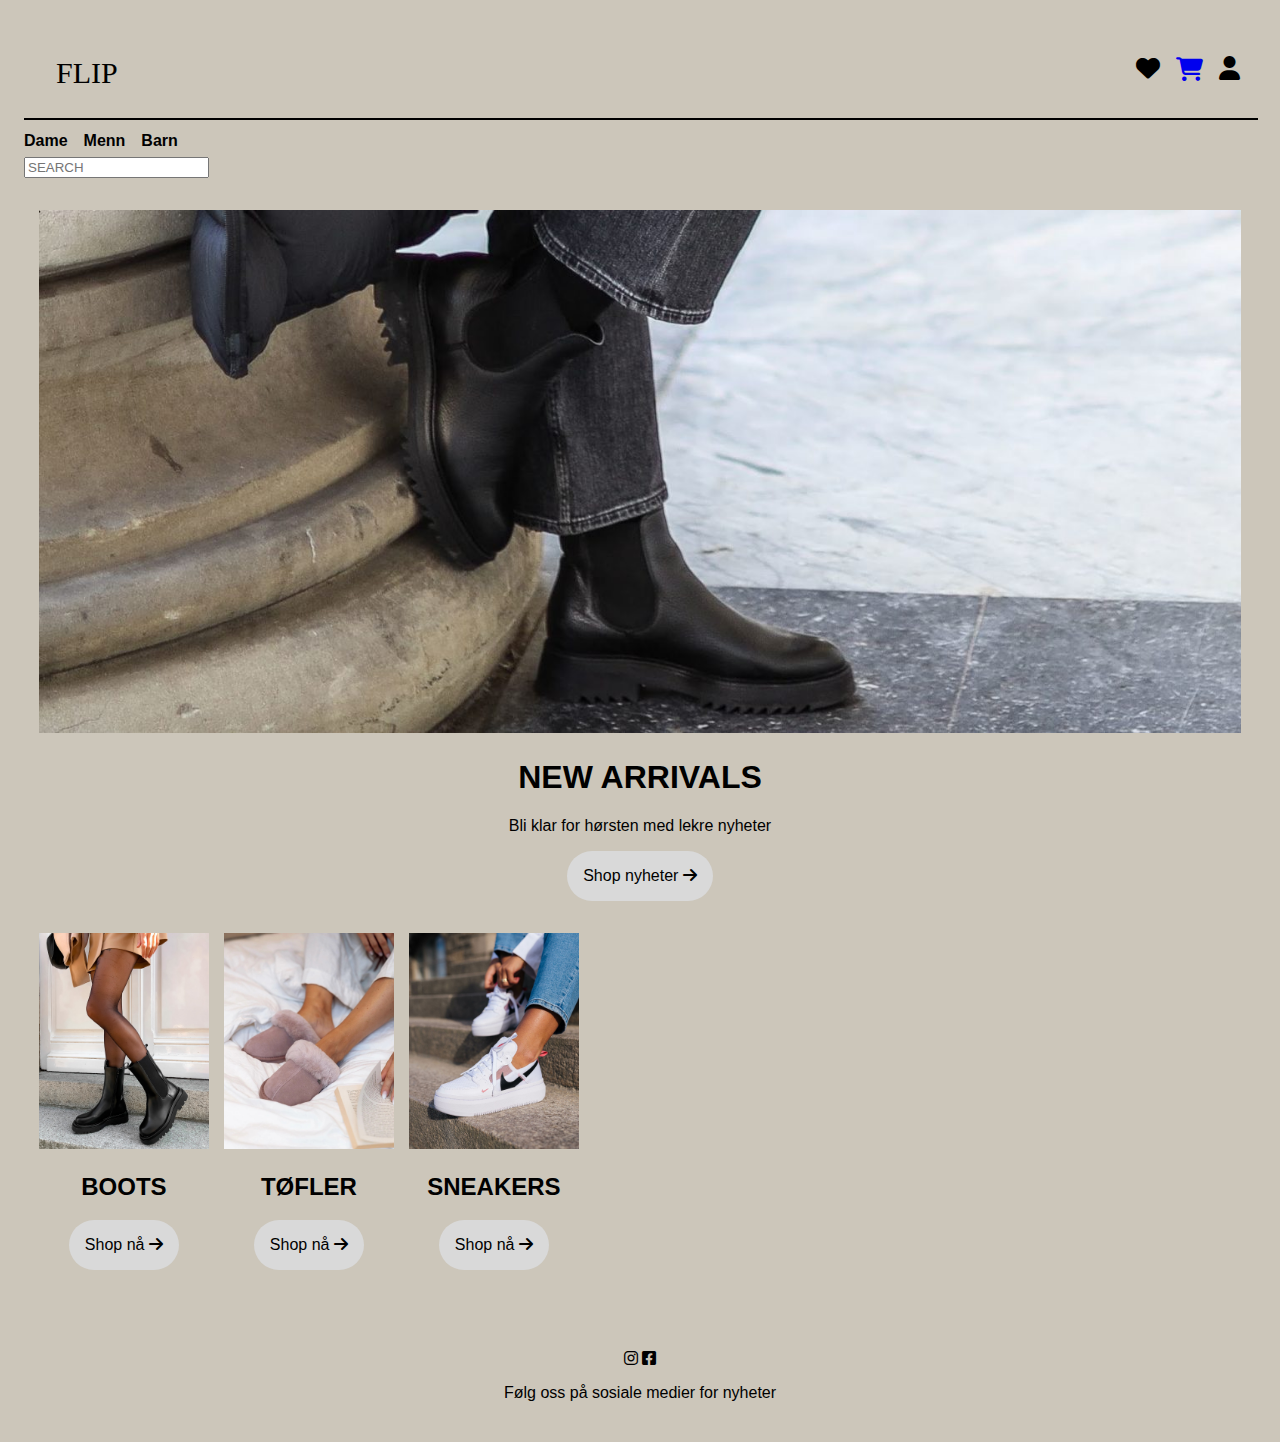
==== index.html @ 97cac774 "skrevet mer css" ====
<!DOCTYPE html>
<html lang="en">
    <head>
        <meta name="viewport" content="width=device-width, initial-scale=1.0">
        <meta charset="UTF-8">
        <link rel="stylesheet" href="https://necolas.github.io/normalize.css/8.0.1/normalize.css" type="text/css">
        <link href="css/font/css/fontawesome.css" rel="stylesheet">
        <link href="css/font/css/brands.css" rel="stylesheet">
        <link href="css/font/css/solid.css" rel="stylesheet">
        <link rel="stylesheet" href="css/style.css" type="text/css">
        <title>Forside FLIP</title>
    </head>
    <body>
        <div id="grid-container">
        <header>
            <nav>
                <i id="ham" class="fa-solid fa-bars"></i>
                <a href="index.html" id="logo">FLIP</a>
                 <div>
                    <i id="heart" class="fa-regular fa-heart"></i>
                    <a href="handlekurv.html"><i  id="shopping-cart" class="fa-solid fa-cart-shopping"></i></a>
                    <i id="user" class="fa-regular fa-user"></i>
                 </div>
            </nav>
                 <hr class="strek">
                 <ul class="navbar">
                    <li><a href="produkt.html">Dame</a></li>
                    <li><a href="#">Menn</a></li>
                    <li><a href="#">Barn</a></li>
                 </ul>
            
            <!--Seksjon 1 for søkefelt-->
            <section class="search">
                <form method="post" action="#">
                    <input type="text" name="search" placeholder="SEARCH" id="search">
                    <i id="magnifying-glass" class="fa-solid fa-magnifying-glass"></i>
                </form>
            </section>
        </header>
        <main>
            <!--Seksjon 2 new arrivals-->
            <section class="main-campaign">
                <img src="img/forside-stort.jpg" alt="bilde av dame med svarte boots">
                <section class="text-main-campaign">
                    <h1>NEW ARRIVALS</h1>
                    <p>Bli klar for hørsten med lekre nyheter</p>
                    <a href="#" class="beige-btn">Shop nyheter <i class="fa-solid fa-arrow-right"></i></a>
                </section>
            </section>
            <!--Seksjon 3 for boots-->
            <section class="left">
                <img src="img/boots.jpg" alt="Image category for boots">
                <section class="text-left">
                    <h2>BOOTS</h2>
                    <a href="#" class="beige-btn">Shop nå <i class="fa-solid fa-arrow-right"></i></a>
                </section>
            </section>
            <!--Seksjon 4 for tøfler-->
            <section class="middle">
                <img src="img/tofler.jpeg" alt="Image category for tofler">
                <section class="text-middle">
                    <h2>TØFLER</h2>
                    <a href="#" class="beige-btn">Shop nå <i class="fa-solid fa-arrow-right"></i></a>
                </section>
            </section>
            <!--Seksjon 5 for sneakers-->
            <section class="right">
                <img src="img/sneakers.jpg" alt="Image category for sneakers">
                <section class="text-right">
                    <h2>SNEAKERS</h2>
                    <a href="produkt.html" class="beige-btn">Shop nå <i class="fa-solid fa-arrow-right"></i></a>
                </section>
            </section>
        </main>
        <footer>
            <ul id="social-icons">
                <li id="instagram" class="fa-brands fa-instagram"></li>
                <li id="facebook" class="fa-brands fa-square-facebook"></li>
            </ul>
            <p>Følg oss på sosiale medier for nyheter</p>
        </footer>
        </div>
    </body>
</html>
---- css/font/css/brands.css ----
/*!
 * Font Awesome Free 6.4.2 by @fontawesome - https://fontawesome.com
 * License - https://fontawesome.com/license/free (Icons: CC BY 4.0, Fonts: SIL OFL 1.1, Code: MIT License)
 * Copyright 2023 Fonticons, Inc.
 */
:root, :host {
  --fa-style-family-brands: 'Font Awesome 6 Brands';
  --fa-font-brands: normal 400 1em/1 'Font Awesome 6 Brands'; }

@font-face {
  font-family: 'Font Awesome 6 Brands';
  font-style: normal;
  font-weight: 400;
  font-display: block;
  src: url("../webfonts/fa-brands-400.woff2") format("woff2"), url("../webfonts/fa-brands-400.ttf") format("truetype"); }

.fab,
.fa-brands {
  font-weight: 400; }

.fa-monero:before {
  content: "\f3d0"; }

.fa-hooli:before {
  content: "\f427"; }

.fa-yelp:before {
  content: "\f1e9"; }

.fa-cc-visa:before {
  content: "\f1f0"; }

.fa-lastfm:before {
  content: "\f202"; }

.fa-shopware:before {
  content: "\f5b5"; }

.fa-creative-commons-nc:before {
  content: "\f4e8"; }

.fa-aws:before {
  content: "\f375"; }

.fa-redhat:before {
  content: "\f7bc"; }

.fa-yoast:before {
  content: "\f2b1"; }

.fa-cloudflare:before {
  content: "\e07d"; }

.fa-ups:before {
  content: "\f7e0"; }

.fa-wpexplorer:before {
  content: "\f2de"; }

.fa-dyalog:before {
  content: "\f399"; }

.fa-bity:before {
  content: "\f37a"; }

.fa-stackpath:before {
  content: "\f842"; }

.fa-buysellads:before {
  content: "\f20d"; }

.fa-first-order:before {
  content: "\f2b0"; }

.fa-modx:before {
  content: "\f285"; }

.fa-guilded:before {
  content: "\e07e"; }

.fa-vnv:before {
  content: "\f40b"; }

.fa-square-js:before {
  content: "\f3b9"; }

.fa-js-square:before {
  content: "\f3b9"; }

.fa-microsoft:before {
  content: "\f3ca"; }

.fa-qq:before {
  content: "\f1d6"; }

.fa-orcid:before {
  content: "\f8d2"; }

.fa-java:before {
  content: "\f4e4"; }

.fa-invision:before {
  content: "\f7b0"; }

.fa-creative-commons-pd-alt:before {
  content: "\f4ed"; }

.fa-centercode:before {
  content: "\f380"; }

.fa-glide-g:before {
  content: "\f2a6"; }

.fa-drupal:before {
  content: "\f1a9"; }

.fa-hire-a-helper:before {
  content: "\f3b0"; }

.fa-creative-commons-by:before {
  content: "\f4e7"; }

.fa-unity:before {
  content: "\e049"; }

.fa-whmcs:before {
  content: "\f40d"; }

.fa-rocketchat:before {
  content: "\f3e8"; }

.fa-vk:before {
  content: "\f189"; }

.fa-untappd:before {
  content: "\f405"; }

.fa-mailchimp:before {
  content: "\f59e"; }

.fa-css3-alt:before {
  content: "\f38b"; }

.fa-square-reddit:before {
  content: "\f1a2"; }

.fa-reddit-square:before {
  content: "\f1a2"; }

.fa-vimeo-v:before {
  content: "\f27d"; }

.fa-contao:before {
  content: "\f26d"; }

.fa-square-font-awesome:before {
  content: "\e5ad"; }

.fa-deskpro:before {
  content: "\f38f"; }

.fa-sistrix:before {
  content: "\f3ee"; }

.fa-square-instagram:before {
  content: "\e055"; }

.fa-instagram-square:before {
  content: "\e055"; }

.fa-battle-net:before {
  content: "\f835"; }

.fa-the-red-yeti:before {
  content: "\f69d"; }

.fa-square-hacker-news:before {
  content: "\f3af"; }

.fa-hacker-news-square:before {
  content: "\f3af"; }

.fa-edge:before {
  content: "\f282"; }

.fa-threads:before {
  content: "\e618"; }

.fa-napster:before {
  content: "\f3d2"; }

.fa-square-snapchat:before {
  content: "\f2ad"; }

.fa-snapchat-square:before {
  content: "\f2ad"; }

.fa-google-plus-g:before {
  content: "\f0d5"; }

.fa-artstation:before {
  content: "\f77a"; }

.fa-markdown:before {
  content: "\f60f"; }

.fa-sourcetree:before {
  content: "\f7d3"; }

.fa-google-plus:before {
  content: "\f2b3"; }

.fa-diaspora:before {
  content: "\f791"; }

.fa-foursquare:before {
  content: "\f180"; }

.fa-stack-overflow:before {
  content: "\f16c"; }

.fa-github-alt:before {
  content: "\f113"; }

.fa-phoenix-squadron:before {
  content: "\f511"; }

.fa-pagelines:before {
  content: "\f18c"; }

.fa-algolia:before {
  content: "\f36c"; }

.fa-red-river:before {
  content: "\f3e3"; }

.fa-creative-commons-sa:before {
  content: "\f4ef"; }

.fa-safari:before {
  content: "\f267"; }

.fa-google:before {
  content: "\f1a0"; }

.fa-square-font-awesome-stroke:before {
  content: "\f35c"; }

.fa-font-awesome-alt:before {
  content: "\f35c"; }

.fa-atlassian:before {
  content: "\f77b"; }

.fa-linkedin-in:before {
  content: "\f0e1"; }

.fa-digital-ocean:before {
  content: "\f391"; }

.fa-nimblr:before {
  content: "\f5a8"; }

.fa-chromecast:before {
  content: "\f838"; }

.fa-evernote:before {
  content: "\f839"; }

.fa-hacker-news:before {
  content: "\f1d4"; }

.fa-creative-commons-sampling:before {
  content: "\f4f0"; }

.fa-adversal:before {
  content: "\f36a"; }

.fa-creative-commons:before {
  content: "\f25e"; }

.fa-watchman-monitoring:before {
  content: "\e087"; }

.fa-fonticons:before {
  content: "\f280"; }

.fa-weixin:before {
  content: "\f1d7"; }

.fa-shirtsinbulk:before {
  content: "\f214"; }

.fa-codepen:before {
  content: "\f1cb"; }

.fa-git-alt:before {
  content: "\f841"; }

.fa-lyft:before {
  content: "\f3c3"; }

.fa-rev:before {
  content: "\f5b2"; }

.fa-windows:before {
  content: "\f17a"; }

.fa-wizards-of-the-coast:before {
  content: "\f730"; }

.fa-square-viadeo:before {
  content: "\f2aa"; }

.fa-viadeo-square:before {
  content: "\f2aa"; }

.fa-meetup:before {
  content: "\f2e0"; }

.fa-centos:before {
  content: "\f789"; }

.fa-adn:before {
  content: "\f170"; }

.fa-cloudsmith:before {
  content: "\f384"; }

.fa-pied-piper-alt:before {
  content: "\f1a8"; }

.fa-square-dribbble:before {
  content: "\f397"; }

.fa-dribbble-square:before {
  content: "\f397"; }

.fa-codiepie:before {
  content: "\f284"; }

.fa-node:before {
  content: "\f419"; }

.fa-mix:before {
  content: "\f3cb"; }

.fa-steam:before {
  content: "\f1b6"; }

.fa-cc-apple-pay:before {
  content: "\f416"; }

.fa-scribd:before {
  content: "\f28a"; }

.fa-debian:before {
  content: "\e60b"; }

.fa-openid:before {
  content: "\f19b"; }

.fa-instalod:before {
  content: "\e081"; }

.fa-expeditedssl:before {
  content: "\f23e"; }

.fa-sellcast:before {
  content: "\f2da"; }

.fa-square-twitter:before {
  content: "\f081"; }

.fa-twitter-square:before {
  content: "\f081"; }

.fa-r-project:before {
  content: "\f4f7"; }

.fa-delicious:before {
  content: "\f1a5"; }

.fa-freebsd:before {
  content: "\f3a4"; }

.fa-vuejs:before {
  content: "\f41f"; }

.fa-accusoft:before {
  content: "\f369"; }

.fa-ioxhost:before {
  content: "\f208"; }

.fa-fonticons-fi:before {
  content: "\f3a2"; }

.fa-app-store:before {
  content: "\f36f"; }

.fa-cc-mastercard:before {
  content: "\f1f1"; }

.fa-itunes-note:before {
  content: "\f3b5"; }

.fa-golang:before {
  content: "\e40f"; }

.fa-kickstarter:before {
  content: "\f3bb"; }

.fa-grav:before {
  content: "\f2d6"; }

.fa-weibo:before {
  content: "\f18a"; }

.fa-uncharted:before {
  content: "\e084"; }

.fa-firstdraft:before {
  content: "\f3a1"; }

.fa-square-youtube:before {
  content: "\f431"; }

.fa-youtube-square:before {
  content: "\f431"; }

.fa-wikipedia-w:before {
  content: "\f266"; }

.fa-wpressr:before {
  content: "\f3e4"; }

.fa-rendact:before {
  content: "\f3e4"; }

.fa-angellist:before {
  content: "\f209"; }

.fa-galactic-republic:before {
  content: "\f50c"; }

.fa-nfc-directional:before {
  content: "\e530"; }

.fa-skype:before {
  content: "\f17e"; }

.fa-joget:before {
  content: "\f3b7"; }

.fa-fedora:before {
  content: "\f798"; }

.fa-stripe-s:before {
  content: "\f42a"; }

.fa-meta:before {
  content: "\e49b"; }

.fa-laravel:before {
  content: "\f3bd"; }

.fa-hotjar:before {
  content: "\f3b1"; }

.fa-bluetooth-b:before {
  content: "\f294"; }

.fa-sticker-mule:before {
  content: "\f3f7"; }

.fa-creative-commons-zero:before {
  content: "\f4f3"; }

.fa-hips:before {
  content: "\f452"; }

.fa-behance:before {
  content: "\f1b4"; }

.fa-reddit:before {
  content: "\f1a1"; }

.fa-discord:before {
  content: "\f392"; }

.fa-chrome:before {
  content: "\f268"; }

.fa-app-store-ios:before {
  content: "\f370"; }

.fa-cc-discover:before {
  content: "\f1f2"; }

.fa-wpbeginner:before {
  content: "\f297"; }

.fa-confluence:before {
  content: "\f78d"; }

.fa-mdb:before {
  content: "\f8ca"; }

.fa-dochub:before {
  content: "\f394"; }

.fa-accessible-icon:before {
  content: "\f368"; }

.fa-ebay:before {
  content: "\f4f4"; }

.fa-amazon:before {
  content: "\f270"; }

.fa-unsplash:before {
  content: "\e07c"; }

.fa-yarn:before {
  content: "\f7e3"; }

.fa-square-steam:before {
  content: "\f1b7"; }

.fa-steam-square:before {
  content: "\f1b7"; }

.fa-500px:before {
  content: "\f26e"; }

.fa-square-vimeo:before {
  content: "\f194"; }

.fa-vimeo-square:before {
  content: "\f194"; }

.fa-asymmetrik:before {
  content: "\f372"; }

.fa-font-awesome:before {
  content: "\f2b4"; }

.fa-font-awesome-flag:before {
  content: "\f2b4"; }

.fa-font-awesome-logo-full:before {
  content: "\f2b4"; }

.fa-gratipay:before {
  content: "\f184"; }

.fa-apple:before {
  content: "\f179"; }

.fa-hive:before {
  content: "\e07f"; }

.fa-gitkraken:before {
  content: "\f3a6"; }

.fa-keybase:before {
  content: "\f4f5"; }

.fa-apple-pay:before {
  content: "\f415"; }

.fa-padlet:before {
  content: "\e4a0"; }

.fa-amazon-pay:before {
  content: "\f42c"; }

.fa-square-github:before {
  content: "\f092"; }

.fa-github-square:before {
  content: "\f092"; }

.fa-stumbleupon:before {
  content: "\f1a4"; }

.fa-fedex:before {
  content: "\f797"; }

.fa-phoenix-framework:before {
  content: "\f3dc"; }

.fa-shopify:before {
  content: "\e057"; }

.fa-neos:before {
  content: "\f612"; }

.fa-square-threads:before {
  content: "\e619"; }

.fa-hackerrank:before {
  content: "\f5f7"; }

.fa-researchgate:before {
  content: "\f4f8"; }

.fa-swift:before {
  content: "\f8e1"; }

.fa-angular:before {
  content: "\f420"; }

.fa-speakap:before {
  content: "\f3f3"; }

.fa-angrycreative:before {
  content: "\f36e"; }

.fa-y-combinator:before {
  content: "\f23b"; }

.fa-empire:before {
  content: "\f1d1"; }

.fa-envira:before {
  content: "\f299"; }

.fa-square-gitlab:before {
  content: "\e5ae"; }

.fa-gitlab-square:before {
  content: "\e5ae"; }

.fa-studiovinari:before {
  content: "\f3f8"; }

.fa-pied-piper:before {
  content: "\f2ae"; }

.fa-wordpress:before {
  content: "\f19a"; }

.fa-product-hunt:before {
  content: "\f288"; }

.fa-firefox:before {
  content: "\f269"; }

.fa-linode:before {
  content: "\f2b8"; }

.fa-goodreads:before {
  content: "\f3a8"; }

.fa-square-odnoklassniki:before {
  content: "\f264"; }

.fa-odnoklassniki-square:before {
  content: "\f264"; }

.fa-jsfiddle:before {
  content: "\f1cc"; }

.fa-sith:before {
  content: "\f512"; }

.fa-themeisle:before {
  content: "\f2b2"; }

.fa-page4:before {
  content: "\f3d7"; }

.fa-hashnode:before {
  content: "\e499"; }

.fa-react:before {
  content: "\f41b"; }

.fa-cc-paypal:before {
  content: "\f1f4"; }

.fa-squarespace:before {
  content: "\f5be"; }

.fa-cc-stripe:before {
  content: "\f1f5"; }

.fa-creative-commons-share:before {
  content: "\f4f2"; }

.fa-bitcoin:before {
  content: "\f379"; }

.fa-keycdn:before {
  content: "\f3ba"; }

.fa-opera:before {
  content: "\f26a"; }

.fa-itch-io:before {
  content: "\f83a"; }

.fa-umbraco:before {
  content: "\f8e8"; }

.fa-galactic-senate:before {
  content: "\f50d"; }

.fa-ubuntu:before {
  content: "\f7df"; }

.fa-draft2digital:before {
  content: "\f396"; }

.fa-stripe:before {
  content: "\f429"; }

.fa-houzz:before {
  content: "\f27c"; }

.fa-gg:before {
  content: "\f260"; }

.fa-dhl:before {
  content: "\f790"; }

.fa-square-pinterest:before {
  content: "\f0d3"; }

.fa-pinterest-square:before {
  content: "\f0d3"; }

.fa-xing:before {
  content: "\f168"; }

.fa-blackberry:before {
  content: "\f37b"; }

.fa-creative-commons-pd:before {
  content: "\f4ec"; }

.fa-playstation:before {
  content: "\f3df"; }

.fa-quinscape:before {
  content: "\f459"; }

.fa-less:before {
  content: "\f41d"; }

.fa-blogger-b:before {
  content: "\f37d"; }

.fa-opencart:before {
  content: "\f23d"; }

.fa-vine:before {
  content: "\f1ca"; }

.fa-paypal:before {
  content: "\f1ed"; }

.fa-gitlab:before {
  content: "\f296"; }

.fa-typo3:before {
  content: "\f42b"; }

.fa-reddit-alien:before {
  content: "\f281"; }

.fa-yahoo:before {
  content: "\f19e"; }

.fa-dailymotion:before {
  content: "\e052"; }

.fa-affiliatetheme:before {
  content: "\f36b"; }

.fa-pied-piper-pp:before {
  content: "\f1a7"; }

.fa-bootstrap:before {
  content: "\f836"; }

.fa-odnoklassniki:before {
  content: "\f263"; }

.fa-nfc-symbol:before {
  content: "\e531"; }

.fa-ethereum:before {
  content: "\f42e"; }

.fa-speaker-deck:before {
  content: "\f83c"; }

.fa-creative-commons-nc-eu:before {
  content: "\f4e9"; }

.fa-patreon:before {
  content: "\f3d9"; }

.fa-avianex:before {
  content: "\f374"; }

.fa-ello:before {
  content: "\f5f1"; }

.fa-gofore:before {
  content: "\f3a7"; }

.fa-bimobject:before {
  content: "\f378"; }

.fa-facebook-f:before {
  content: "\f39e"; }

.fa-square-google-plus:before {
  content: "\f0d4"; }

.fa-google-plus-square:before {
  content: "\f0d4"; }

.fa-mandalorian:before {
  content: "\f50f"; }

.fa-first-order-alt:before {
  content: "\f50a"; }

.fa-osi:before {
  content: "\f41a"; }

.fa-google-wallet:before {
  content: "\f1ee"; }

.fa-d-and-d-beyond:before {
  content: "\f6ca"; }

.fa-periscope:before {
  content: "\f3da"; }

.fa-fulcrum:before {
  content: "\f50b"; }

.fa-cloudscale:before {
  content: "\f383"; }

.fa-forumbee:before {
  content: "\f211"; }

.fa-mizuni:before {
  content: "\f3cc"; }

.fa-schlix:before {
  content: "\f3ea"; }

.fa-square-xing:before {
  content: "\f169"; }

.fa-xing-square:before {
  content: "\f169"; }

.fa-bandcamp:before {
  content: "\f2d5"; }

.fa-wpforms:before {
  content: "\f298"; }

.fa-cloudversify:before {
  content: "\f385"; }

.fa-usps:before {
  content: "\f7e1"; }

.fa-megaport:before {
  content: "\f5a3"; }

.fa-magento:before {
  content: "\f3c4"; }

.fa-spotify:before {
  content: "\f1bc"; }

.fa-optin-monster:before {
  content: "\f23c"; }

.fa-fly:before {
  content: "\f417"; }

.fa-aviato:before {
  content: "\f421"; }

.fa-itunes:before {
  content: "\f3b4"; }

.fa-cuttlefish:before {
  content: "\f38c"; }

.fa-blogger:before {
  content: "\f37c"; }

.fa-flickr:before {
  content: "\f16e"; }

.fa-viber:before {
  content: "\f409"; }

.fa-soundcloud:before {
  content: "\f1be"; }

.fa-digg:before {
  content: "\f1a6"; }

.fa-tencent-weibo:before {
  content: "\f1d5"; }

.fa-symfony:before {
  content: "\f83d"; }

.fa-maxcdn:before {
  content: "\f136"; }

.fa-etsy:before {
  content: "\f2d7"; }

.fa-facebook-messenger:before {
  content: "\f39f"; }

.fa-audible:before {
  content: "\f373"; }

.fa-think-peaks:before {
  content: "\f731"; }

.fa-bilibili:before {
  content: "\e3d9"; }

.fa-erlang:before {
  content: "\f39d"; }

.fa-x-twitter:before {
  content: "\e61b"; }

.fa-cotton-bureau:before {
  content: "\f89e"; }

.fa-dashcube:before {
  content: "\f210"; }

.fa-42-group:before {
  content: "\e080"; }

.fa-innosoft:before {
  content: "\e080"; }

.fa-stack-exchange:before {
  content: "\f18d"; }

.fa-elementor:before {
  content: "\f430"; }

.fa-square-pied-piper:before {
  content: "\e01e"; }

.fa-pied-piper-square:before {
  content: "\e01e"; }

.fa-creative-commons-nd:before {
  content: "\f4eb"; }

.fa-palfed:before {
  content: "\f3d8"; }

.fa-superpowers:before {
  content: "\f2dd"; }

.fa-resolving:before {
  content: "\f3e7"; }

.fa-xbox:before {
  content: "\f412"; }

.fa-searchengin:before {
  content: "\f3eb"; }

.fa-tiktok:before {
  content: "\e07b"; }

.fa-square-facebook:before {
  content: "\f082"; }

.fa-facebook-square:before {
  content: "\f082"; }

.fa-renren:before {
  content: "\f18b"; }

.fa-linux:before {
  content: "\f17c"; }

.fa-glide:before {
  content: "\f2a5"; }

.fa-linkedin:before {
  content: "\f08c"; }

.fa-hubspot:before {
  content: "\f3b2"; }

.fa-deploydog:before {
  content: "\f38e"; }

.fa-twitch:before {
  content: "\f1e8"; }

.fa-ravelry:before {
  content: "\f2d9"; }

.fa-mixer:before {
  content: "\e056"; }

.fa-square-lastfm:before {
  content: "\f203"; }

.fa-lastfm-square:before {
  content: "\f203"; }

.fa-vimeo:before {
  content: "\f40a"; }

.fa-mendeley:before {
  content: "\f7b3"; }

.fa-uniregistry:before {
  content: "\f404"; }

.fa-figma:before {
  content: "\f799"; }

.fa-creative-commons-remix:before {
  content: "\f4ee"; }

.fa-cc-amazon-pay:before {
  content: "\f42d"; }

.fa-dropbox:before {
  content: "\f16b"; }

.fa-instagram:before {
  content: "\f16d"; }

.fa-cmplid:before {
  content: "\e360"; }

.fa-facebook:before {
  content: "\f09a"; }

.fa-gripfire:before {
  content: "\f3ac"; }

.fa-jedi-order:before {
  content: "\f50e"; }

.fa-uikit:before {
  content: "\f403"; }

.fa-fort-awesome-alt:before {
  content: "\f3a3"; }

.fa-phabricator:before {
  content: "\f3db"; }

.fa-ussunnah:before {
  content: "\f407"; }

.fa-earlybirds:before {
  content: "\f39a"; }

.fa-trade-federation:before {
  content: "\f513"; }

.fa-autoprefixer:before {
  content: "\f41c"; }

.fa-whatsapp:before {
  content: "\f232"; }

.fa-slideshare:before {
  content: "\f1e7"; }

.fa-google-play:before {
  content: "\f3ab"; }

.fa-viadeo:before {
  content: "\f2a9"; }

.fa-line:before {
  content: "\f3c0"; }

.fa-google-drive:before {
  content: "\f3aa"; }

.fa-servicestack:before {
  content: "\f3ec"; }

.fa-simplybuilt:before {
  content: "\f215"; }

.fa-bitbucket:before {
  content: "\f171"; }

.fa-imdb:before {
  content: "\f2d8"; }

.fa-deezer:before {
  content: "\e077"; }

.fa-raspberry-pi:before {
  content: "\f7bb"; }

.fa-jira:before {
  content: "\f7b1"; }

.fa-docker:before {
  content: "\f395"; }

.fa-screenpal:before {
  content: "\e570"; }

.fa-bluetooth:before {
  content: "\f293"; }

.fa-gitter:before {
  content: "\f426"; }

.fa-d-and-d:before {
  content: "\f38d"; }

.fa-microblog:before {
  content: "\e01a"; }

.fa-cc-diners-club:before {
  content: "\f24c"; }

.fa-gg-circle:before {
  content: "\f261"; }

.fa-pied-piper-hat:before {
  content: "\f4e5"; }

.fa-kickstarter-k:before {
  content: "\f3bc"; }

.fa-yandex:before {
  content: "\f413"; }

.fa-readme:before {
  content: "\f4d5"; }

.fa-html5:before {
  content: "\f13b"; }

.fa-sellsy:before {
  content: "\f213"; }

.fa-sass:before {
  content: "\f41e"; }

.fa-wirsindhandwerk:before {
  content: "\e2d0"; }

.fa-wsh:before {
  content: "\e2d0"; }

.fa-buromobelexperte:before {
  content: "\f37f"; }

.fa-salesforce:before {
  content: "\f83b"; }

.fa-octopus-deploy:before {
  content: "\e082"; }

.fa-medapps:before {
  content: "\f3c6"; }

.fa-ns8:before {
  content: "\f3d5"; }

.fa-pinterest-p:before {
  content: "\f231"; }

.fa-apper:before {
  content: "\f371"; }

.fa-fort-awesome:before {
  content: "\f286"; }

.fa-waze:before {
  content: "\f83f"; }

.fa-cc-jcb:before {
  content: "\f24b"; }

.fa-snapchat:before {
  content: "\f2ab"; }

.fa-snapchat-ghost:before {
  content: "\f2ab"; }

.fa-fantasy-flight-games:before {
  content: "\f6dc"; }

.fa-rust:before {
  content: "\e07a"; }

.fa-wix:before {
  content: "\f5cf"; }

.fa-square-behance:before {
  content: "\f1b5"; }

.fa-behance-square:before {
  content: "\f1b5"; }

.fa-supple:before {
  content: "\f3f9"; }

.fa-rebel:before {
  content: "\f1d0"; }

.fa-css3:before {
  content: "\f13c"; }

.fa-staylinked:before {
  content: "\f3f5"; }

.fa-kaggle:before {
  content: "\f5fa"; }

.fa-space-awesome:before {
  content: "\e5ac"; }

.fa-deviantart:before {
  content: "\f1bd"; }

.fa-cpanel:before {
  content: "\f388"; }

.fa-goodreads-g:before {
  content: "\f3a9"; }

.fa-square-git:before {
  content: "\f1d2"; }

.fa-git-square:before {
  content: "\f1d2"; }

.fa-square-tumblr:before {
  content: "\f174"; }

.fa-tumblr-square:before {
  content: "\f174"; }

.fa-trello:before {
  content: "\f181"; }

.fa-creative-commons-nc-jp:before {
  content: "\f4ea"; }

.fa-get-pocket:before {
  content: "\f265"; }

.fa-perbyte:before {
  content: "\e083"; }

.fa-grunt:before {
  content: "\f3ad"; }

.fa-weebly:before {
  content: "\f5cc"; }

.fa-connectdevelop:before {
  content: "\f20e"; }

.fa-leanpub:before {
  content: "\f212"; }

.fa-black-tie:before {
  content: "\f27e"; }

.fa-themeco:before {
  content: "\f5c6"; }

.fa-python:before {
  content: "\f3e2"; }

.fa-android:before {
  content: "\f17b"; }

.fa-bots:before {
  content: "\e340"; }

.fa-free-code-camp:before {
  content: "\f2c5"; }

.fa-hornbill:before {
  content: "\f592"; }

.fa-js:before {
  content: "\f3b8"; }

.fa-ideal:before {
  content: "\e013"; }

.fa-git:before {
  content: "\f1d3"; }

.fa-dev:before {
  content: "\f6cc"; }

.fa-sketch:before {
  content: "\f7c6"; }

.fa-yandex-international:before {
  content: "\f414"; }

.fa-cc-amex:before {
  content: "\f1f3"; }

.fa-uber:before {
  content: "\f402"; }

.fa-github:before {
  content: "\f09b"; }

.fa-php:before {
  content: "\f457"; }

.fa-alipay:before {
  content: "\f642"; }

.fa-youtube:before {
  content: "\f167"; }

.fa-skyatlas:before {
  content: "\f216"; }

.fa-firefox-browser:before {
  content: "\e007"; }

.fa-replyd:before {
  content: "\f3e6"; }

.fa-suse:before {
  content: "\f7d6"; }

.fa-jenkins:before {
  content: "\f3b6"; }

.fa-twitter:before {
  content: "\f099"; }

.fa-rockrms:before {
  content: "\f3e9"; }

.fa-pinterest:before {
  content: "\f0d2"; }

.fa-buffer:before {
  content: "\f837"; }

.fa-npm:before {
  content: "\f3d4"; }

.fa-yammer:before {
  content: "\f840"; }

.fa-btc:before {
  content: "\f15a"; }

.fa-dribbble:before {
  content: "\f17d"; }

.fa-stumbleupon-circle:before {
  content: "\f1a3"; }

.fa-internet-explorer:before {
  content: "\f26b"; }

.fa-stubber:before {
  content: "\e5c7"; }

.fa-telegram:before {
  content: "\f2c6"; }

.fa-telegram-plane:before {
  content: "\f2c6"; }

.fa-old-republic:before {
  content: "\f510"; }

.fa-odysee:before {
  content: "\e5c6"; }

.fa-square-whatsapp:before {
  content: "\f40c"; }

.fa-whatsapp-square:before {
  content: "\f40c"; }

.fa-node-js:before {
  content: "\f3d3"; }

.fa-edge-legacy:before {
  content: "\e078"; }

.fa-slack:before {
  content: "\f198"; }

.fa-slack-hash:before {
  content: "\f198"; }

.fa-medrt:before {
  content: "\f3c8"; }

.fa-usb:before {
  content: "\f287"; }

.fa-tumblr:before {
  content: "\f173"; }

.fa-vaadin:before {
  content: "\f408"; }

.fa-quora:before {
  content: "\f2c4"; }

.fa-square-x-twitter:before {
  content: "\e61a"; }

.fa-reacteurope:before {
  content: "\f75d"; }

.fa-medium:before {
  content: "\f23a"; }

.fa-medium-m:before {
  content: "\f23a"; }

.fa-amilia:before {
  content: "\f36d"; }

.fa-mixcloud:before {
  content: "\f289"; }

.fa-flipboard:before {
  content: "\f44d"; }

.fa-viacoin:before {
  content: "\f237"; }

.fa-critical-role:before {
  content: "\f6c9"; }

.fa-sitrox:before {
  content: "\e44a"; }

.fa-discourse:before {
  content: "\f393"; }

.fa-joomla:before {
  content: "\f1aa"; }

.fa-mastodon:before {
  content: "\f4f6"; }

.fa-airbnb:before {
  content: "\f834"; }

.fa-wolf-pack-battalion:before {
  content: "\f514"; }

.fa-buy-n-large:before {
  content: "\f8a6"; }

.fa-gulp:before {
  content: "\f3ae"; }

.fa-creative-commons-sampling-plus:before {
  content: "\f4f1"; }

.fa-strava:before {
  content: "\f428"; }

.fa-ember:before {
  content: "\f423"; }

.fa-canadian-maple-leaf:before {
  content: "\f785"; }

.fa-teamspeak:before {
  content: "\f4f9"; }

.fa-pushed:before {
  content: "\f3e1"; }

.fa-wordpress-simple:before {
  content: "\f411"; }

.fa-nutritionix:before {
  content: "\f3d6"; }

.fa-wodu:before {
  content: "\e088"; }

.fa-google-pay:before {
  content: "\e079"; }

.fa-intercom:before {
  content: "\f7af"; }

.fa-zhihu:before {
  content: "\f63f"; }

.fa-korvue:before {
  content: "\f42f"; }

.fa-pix:before {
  content: "\e43a"; }

.fa-steam-symbol:before {
  content: "\f3f6"; }
---- css/font/css/solid.css ----
/*!
 * Font Awesome Free 6.4.2 by @fontawesome - https://fontawesome.com
 * License - https://fontawesome.com/license/free (Icons: CC BY 4.0, Fonts: SIL OFL 1.1, Code: MIT License)
 * Copyright 2023 Fonticons, Inc.
 */
:root, :host {
  --fa-style-family-classic: 'Font Awesome 6 Free';
  --fa-font-solid: normal 900 1em/1 'Font Awesome 6 Free'; }

@font-face {
  font-family: 'Font Awesome 6 Free';
  font-style: normal;
  font-weight: 900;
  font-display: block;
  src: url("../webfonts/fa-solid-900.woff2") format("woff2"), url("../webfonts/fa-solid-900.ttf") format("truetype"); }

.fas,
.fa-solid {
  font-weight: 900; }
---- css/style.css ----
body{
    font-family: Arial, Helvetica, sans-serif;
    background-color: #CCC6BA;
    min-width: 572px;
}


#grid-container{
    display: grid;
    grid-template-areas: "header" "main" "footer";
}


header, main, footer{
    padding: 1rem;
}


/* Styling for overskrift og navigasjon i header*/
header{
    font-size: 1.5rem;
    font-weight: 600;
    grid-area: header;
}


header nav{
    display: flex;
    justify-content: space-between;
    position: relative;
    text-align: center;
    padding: 1rem 1rem 0 1rem;
}


header nav div{
    display: flex;
    gap: 1rem;
    margin: 1rem 0 0 0;
    padding: 0;
    
}


header ul{
    display: flex;
    gap: 0.5rem;
    list-style: none;
    font-size: 1rem;
    padding: -1rem;
}


header ul a{
    text-decoration: none;
    color: #000;
    display: inline-block;
}


ul.navbar{
    padding: 0;
}


ul.navbar2{
    padding: 0;
}

#ham{
    margin: 1rem 4rem 0 0;
}


#logo{
    text-decoration: none;
    color: #000;
    margin: 1rem;
    font-size: 30px;
    font-weight: lighter;
    font-family: abhaya libre;
}


 hr.strek {
    border: 1px solid black;
    width: 100%;
} 


.responsive{
    display: flex;
    flex-direction: column;
    position: absolute;
    background-color: #000;
    margin: 0;
    padding: 0;
    top: 40px;
    width: 100%;
    list-style: none;
    gap: 1rem;
}


.responsive a{
    color: #fff;
    display: inline-block;
    padding: 1rem;
    text-decoration: none;
}


.beige-btn{
    display: inline-block;
    padding: 1rem;
    margin-bottom: 2rem;
    text-decoration: none;
    background-color: #D9D9D9;
    color: #000;
    border-radius: 50px;
    font-weight: 300;
}


.white-btn{
    display: inline-block;
    padding: 0.5rem;
    margin-bottom: 1rem;
    text-decoration: none;
    background-color: #ffffff;
    color: #000;
    border-radius: 50px;
    font-weight: 300;
}


.dark-beige-btn{
    display: inline-block;
    padding: 0.5rem;
    margin-bottom: 1rem;
    text-decoration: none;
    background-color: #CCC6BA;
    color: #000;
    border: 2px solid #868686;
    border-radius: 5px;
    font-weight: 300;
}


main{
    grid-area: main;
}


main section img{
    width: 100%;
}


main section.left{
    float:left;
    padding: 0 15px 0 0;
}


main section.left img{
    width:170px;
}


main section.middle{
    float:left;
    padding: 0 15px 0 0;
}


main section.middle img{
    width:170px;
}


main section.right{
    float:left;
    padding: 0;
}


main section.right img{
    width:170px;
}


#main-campaign{
    display: flex;
    flex-direction: row;
    flex-wrap: wrap;
    padding: 1rem;
    justify-content: space-around;
}


section.text-main-campaign{
    text-align: center;
}


section.text-left{
    text-align: center;
}


section.text-middle{
    text-align: center;
}


section.text-right{
    text-align: center;
}

.view-mode{
    height: 50px;
    margin-bottom: -1rem;
}


footer{
    grid-area: footer;
    text-align: center;
}


ul#social-icons{
    padding: 0;
}


.default-flex{
    display: flex;
    flex-wrap: wrap;
    justify-content: space-between;
}


.default-flex h2{
    flex-basis: 100%;
}


.default-flex article{
    flex-basis: 25%;
    min-width: 250px;
}


.default-flex article img{
    width: 100%;
}


.badge:after{
    content:attr(value);
    font-size:12px;
    background: #fff;
    border-radius:50%;
    padding:3px;
    position:relative;
    left:-8px;
    top:-10px;
    opacity:0.9;
}


#betalingsmåter{
    display: flex;
    
}


@media only screen and (min-width:600px){
    #grid-container{
        grid-template-areas: "header header header" ". main ." "footer footer footer";
    }
    .navbar{
        display: flex;
        flex-direction: row;
        gap: 1rem;
        list-style: none;
        margin: 0;
    }

    #ham, .fa-magnifying-glass{
        display: none;
    }

    .flex-section{
        display: flex;
        flex-direction: row;
        justify-content: space-between;
    }

    .flex-section img{
        width: 50%;
    }

    .flex-section section{
        padding: 1rem;
        width: 40%;
        align-self: center;
    }

    .right img{
        order:1;
    }
}
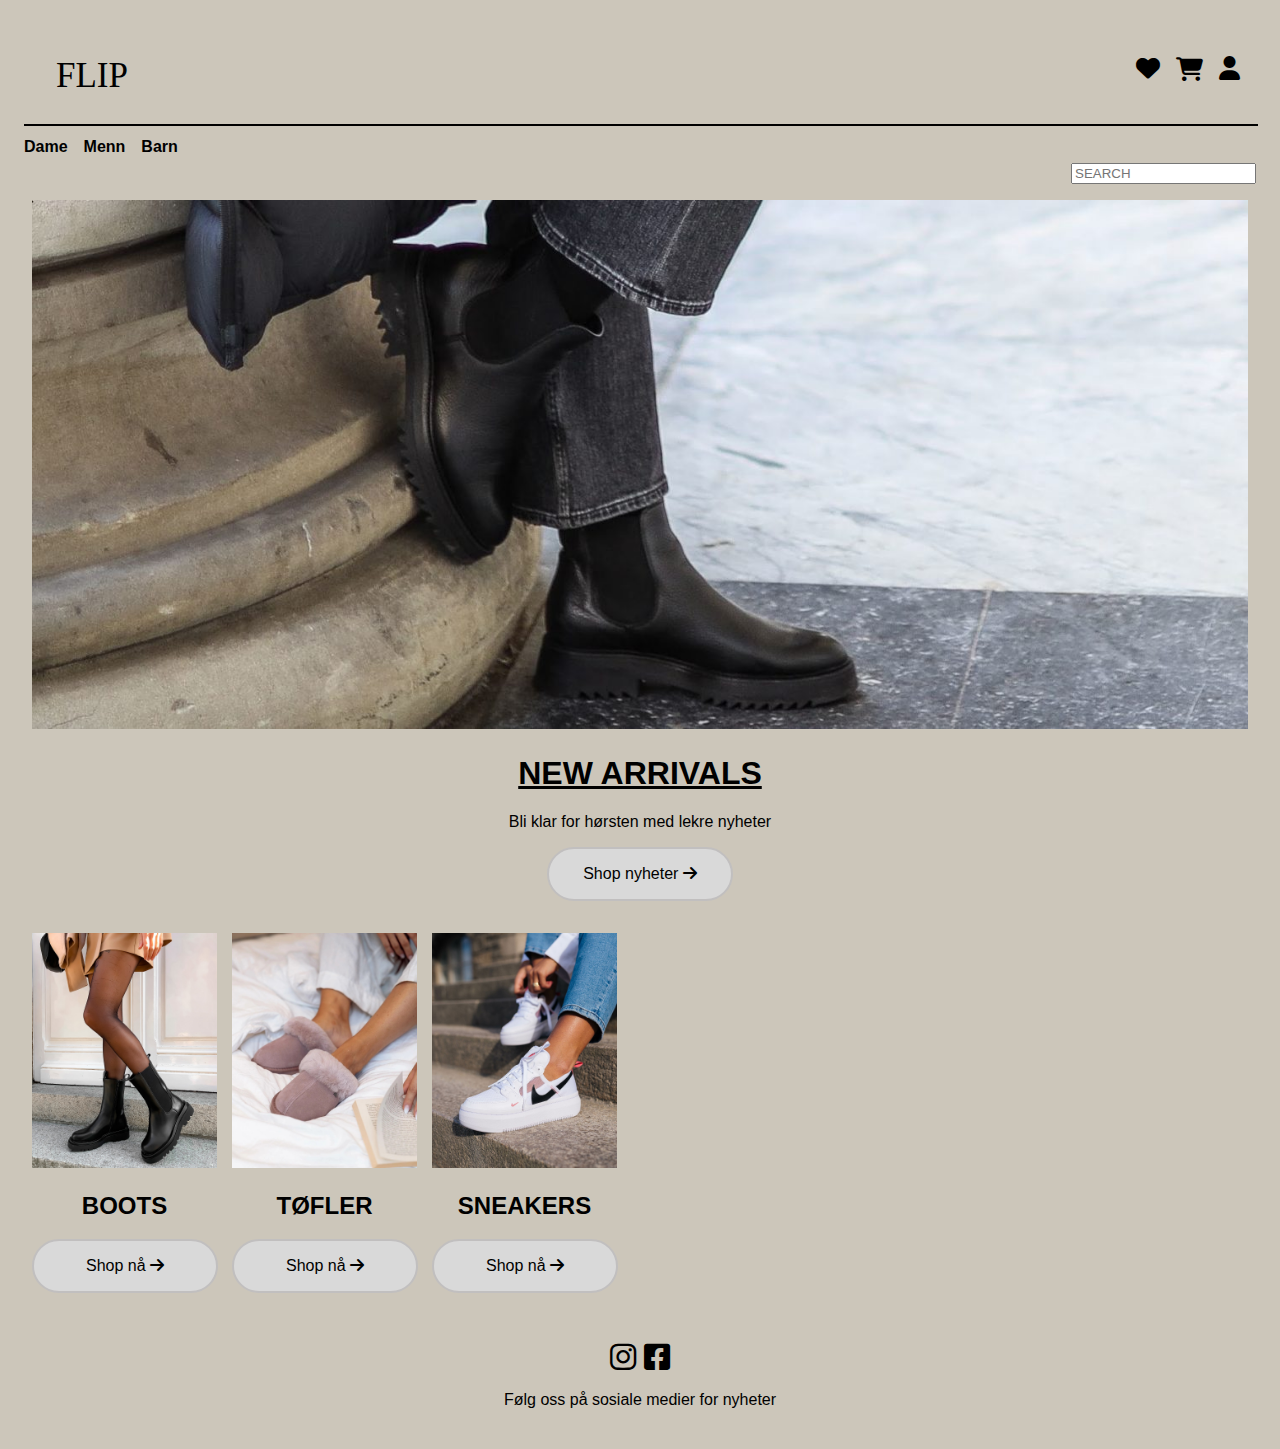
==== commit 5786bcc8: "skrevet nesten ferdig css" ====
--- a/index.html
+++ b/index.html
@@ -37,7 +37,7 @@
                 </form>
             </section>
         </header>
-        <main>
+        <main class="front-page">
             <!--Seksjon 2 new arrivals-->
             <section class="main-campaign">
                 <img src="img/forside-stort.jpg" alt="bilde av dame med svarte boots">
--- a/css/style.css
+++ b/css/style.css
@@ -1,7 +1,7 @@
 body{
     font-family: Arial, Helvetica, sans-serif;
     background-color: #CCC6BA;
-    min-width: 572px;
+    min-width: 585px;
 }
 
 
@@ -15,6 +15,9 @@
     padding: 1rem;
 }
 
+.front-page{
+    padding: 0;
+}
 
 /* Styling for overskrift og navigasjon i header*/
 header{
@@ -71,21 +74,43 @@
     margin: 1rem 4rem 0 0;
 }
 
-
+#shopping-cart{
+    color: #000;
+}
+
+/*Styling for logoen*/
 #logo{
     text-decoration: none;
     color: #000;
     margin: 1rem;
-    font-size: 30px;
+    font-size: 35px;
     font-weight: lighter;
     font-family: abhaya libre;
 }
 
-
+/*Styling for den svarte streken øverst*/
  hr.strek {
     border: 1px solid black;
     width: 100%;
 } 
+
+main h1{
+    text-decoration: underline;
+}
+
+
+/*Får å få søkefeltet til høyre*/
+section.search{
+    float: right;
+}
+
+/*Styling på filter knappene på produkt siden*/
+img.view-mode{
+    float: right;
+}
+
+
+
 
 
 .responsive{
@@ -109,7 +134,7 @@
     text-decoration: none;
 }
 
-
+/*Styling for de beige knappene på hovedsiden*/
 .beige-btn{
     display: inline-block;
     padding: 1rem;
@@ -117,11 +142,13 @@
     text-decoration: none;
     background-color: #D9D9D9;
     color: #000;
+    border: 2px solid #c1bfbf;
     border-radius: 50px;
     font-weight: 300;
-}
-
-
+    width: 150px;
+}
+
+/*Styling for de hvite knappene på handlekurv siden*/
 .white-btn{
     display: inline-block;
     padding: 0.5rem;
@@ -131,9 +158,10 @@
     color: #000;
     border-radius: 50px;
     font-weight: 300;
-}
-
-
+    width: 100%;
+}
+
+/*Styling for den mørke beige knappen på handlekurv siden*/
 .dark-beige-btn{
     display: inline-block;
     padding: 0.5rem;
@@ -160,42 +188,36 @@
 main section.left{
     float:left;
     padding: 0 15px 0 0;
+    width: 185px;
 }
 
 
 main section.left img{
-    width:170px;
+    width:185px;
 }
 
 
 main section.middle{
     float:left;
     padding: 0 15px 0 0;
+    width: 185px;
 }
 
 
 main section.middle img{
-    width:170px;
+    width:185px;
 }
 
 
 main section.right{
     float:left;
     padding: 0;
+    width: 185px;
 }
 
 
 main section.right img{
-    width:170px;
-}
-
-
-#main-campaign{
-    display: flex;
-    flex-direction: row;
-    flex-wrap: wrap;
-    padding: 1rem;
-    justify-content: space-around;
+    width:185px;
 }
 
 
@@ -232,6 +254,8 @@
 
 ul#social-icons{
     padding: 0;
+    margin: 0;
+    font-size: 30px;
 }
 
 
@@ -255,6 +279,32 @@
 
 .default-flex article img{
     width: 100%;
+}
+
+
+.handlekurv-flex{
+    display: flex;
+    flex-wrap: wrap;
+    justify-content: space-between;
+}
+
+
+.handlekurv-flex article{
+    flex-basis: 100%;
+    min-width: 250px;
+}
+
+
+.handlekurv-flex article img{
+    width: 30%;
+    float: left;
+    margin: 0 1rem 0 0;
+}
+
+
+article.text-handlekurv{
+    width: 30%;
+    float: left;
 }
 
 
@@ -271,10 +321,43 @@
 }
 
 
-#betalingsmåter{
-    display: flex;
-    
-}
+article.products{
+    background-color: #D9D9D9;
+    padding: 0.5rem;
+    margin: 0 0 1rem 0;
+}
+
+
+article.products-handlekurv{
+    background-color: #D9D9D9;
+    padding: 0.5rem;
+    margin: 0 0 1rem 0;
+    width: 599px;
+}
+
+/*Styling for betalingsboksen*/
+section.faktura{
+    background-color: #D9D9D9;
+}
+
+section.text-faktura{
+    padding: 1rem;
+}
+
+/*se på dette etterpå*/
+a.dark-beige-btn{
+    text-align: center;
+}
+
+.betalingsmaater-center{
+    text-align: center;
+}
+
+.betalingsmaater img{
+    width: 50px;
+}
+
+
 
 
 @media only screen and (min-width:600px){
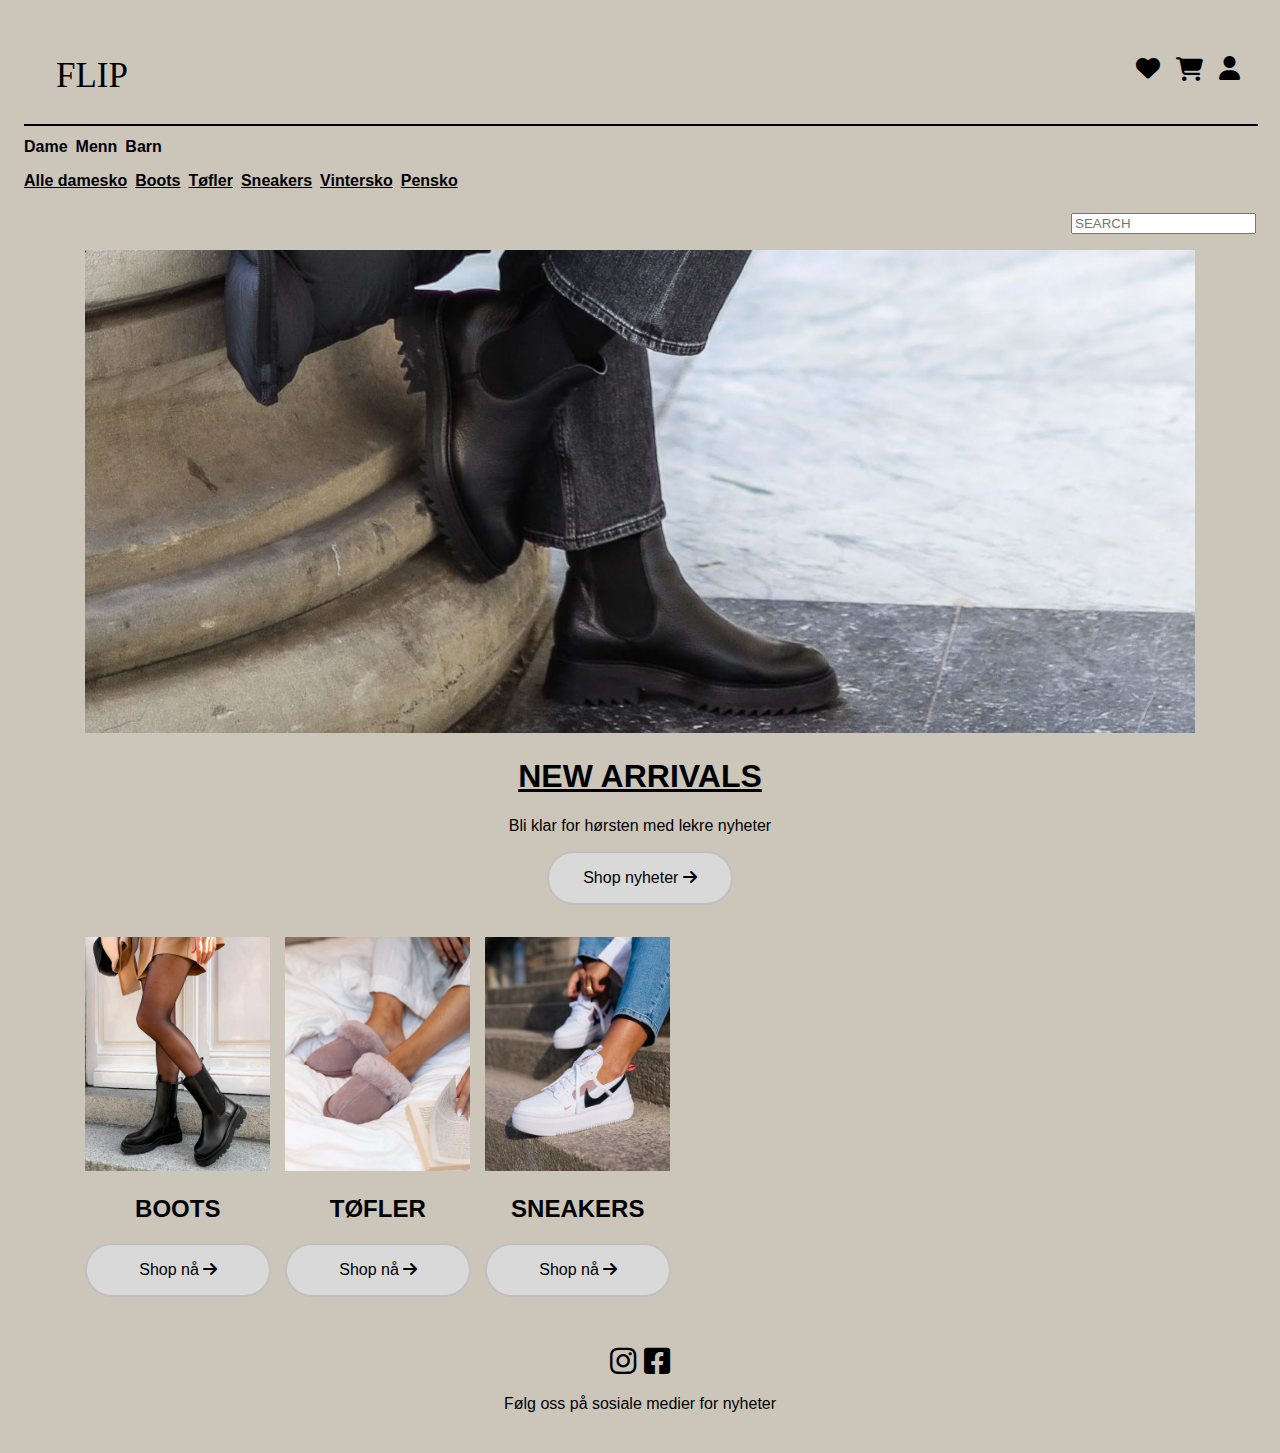
==== commit 6f69f6f5: "mer css og litt html" ====
--- a/index.html
+++ b/index.html
@@ -1,6 +1,7 @@
 <!DOCTYPE html>
 <html lang="en">
     <head>
+        <!--Brukt kode som Ann-Charlott Beatrice Karlsen har vist i forelesninger-->
         <meta name="viewport" content="width=device-width, initial-scale=1.0">
         <meta charset="UTF-8">
         <link rel="stylesheet" href="https://necolas.github.io/normalize.css/8.0.1/normalize.css" type="text/css">
@@ -28,7 +29,15 @@
                     <li><a href="#">Menn</a></li>
                     <li><a href="#">Barn</a></li>
                  </ul>
-            
+                 <!--Liste som kommer opp istedenfor hamburgermenyen når du bruker desktopversjonen-->
+                 <ul class="navbar-desktop">
+                    <li><a href="#">Alle damesko</a></li>
+                    <li><a href="#">Boots</a></li>
+                    <li><a href="#">Tøfler</a></li>
+                    <li><a href="produkt.html">Sneakers</a></li>
+                    <li><a href="#">Vintersko</a></li>
+                    <li><a href="#">Pensko</a></li>
+                 </ul>
             <!--Seksjon 1 for søkefelt-->
             <section class="search">
                 <form method="post" action="#">
@@ -40,6 +49,7 @@
         <main class="front-page">
             <!--Seksjon 2 new arrivals-->
             <section class="main-campaign">
+                <!--https://www.thedaydreamer.net/wp-content/uploads/2020/10/C-shoes-close-up-1440x627.jpg-->
                 <img src="img/forside-stort.jpg" alt="bilde av dame med svarte boots">
                 <section class="text-main-campaign">
                     <h1>NEW ARRIVALS</h1>
@@ -49,6 +59,7 @@
             </section>
             <!--Seksjon 3 for boots-->
             <section class="left">
+                <!--https://www.modress.co.uk/ori-high-black-chunky-platform-ankle-boots-10952.jpg-->
                 <img src="img/boots.jpg" alt="Image category for boots">
                 <section class="text-left">
                     <h2>BOOTS</h2>
@@ -57,6 +68,7 @@
             </section>
             <!--Seksjon 4 for tøfler-->
             <section class="middle">
+                <!--https://www.getinspired.no/globalassets/productimages/k_rb-sheepskin-pink_230911_fs_1.jpg?ref=92596D961E&w=2400&mode=max&f.sharpen=90&format=jpg-->
                 <img src="img/tofler.jpeg" alt="Image category for tofler">
                 <section class="text-middle">
                     <h2>TØFLER</h2>
@@ -65,6 +77,7 @@
             </section>
             <!--Seksjon 5 for sneakers-->
             <section class="right">
+                <!--https://www.getinspired.no/globalassets/productimages/k_ni-cw6536-103_230719_fs_1.jpg?ref=3A6ABD7E00&w=2880&mode=max&f.sharpen=90&format=jpg-->
                 <img src="img/sneakers.jpg" alt="Image category for sneakers">
                 <section class="text-right">
                     <h2>SNEAKERS</h2>
--- a/css/style.css
+++ b/css/style.css
@@ -44,8 +44,8 @@
     
 }
 
-
-header ul{
+/*Styling for (dame, menn, barn) navbaren*/
+header ul.navbar{
     display: flex;
     gap: 0.5rem;
     list-style: none;
@@ -53,27 +53,41 @@
     padding: -1rem;
 }
 
-
-header ul a{
-    text-decoration: none;
-    color: #000;
-    display: inline-block;
-}
-
+header ul.navbar a{
+    text-decoration: none;
+    color: #000;
+    display: inline-block;
+}
 
 ul.navbar{
     padding: 0;
 }
 
+/*Styling for (hjem, sneakers) brødsmulestien*/
+header ul.navbar2{
+    display: flex;
+    gap: 0.5rem;
+    list-style: none;
+    font-size: 1rem;
+    padding: -1rem;
+}
+
+header ul.navbar2 a{
+    text-decoration: none;
+    color: #000;
+    display: inline-block;
+}
 
 ul.navbar2{
     padding: 0;
 }
 
+/*Styling for hamburgermenyen ikonet*/
 #ham{
     margin: 1rem 4rem 0 0;
 }
 
+/*Styling for handlekurv ikonet*/
 #shopping-cart{
     color: #000;
 }
@@ -94,6 +108,7 @@
     width: 100%;
 } 
 
+/*Styling for h1 på index.html (forsiden) for å fjerne understreken*/
 main h1{
     text-decoration: underline;
 }
@@ -108,8 +123,6 @@
 img.view-mode{
     float: right;
 }
-
-
 
 
 
@@ -335,6 +348,7 @@
     width: 599px;
 }
 
+
 /*Styling for betalingsboksen*/
 section.faktura{
     background-color: #D9D9D9;
@@ -348,6 +362,16 @@
 a.dark-beige-btn{
     text-align: center;
 }
+
+.table-faktura{
+    width: 100%;
+    
+}
+
+hr.strek2{
+    border: 1px solid #868686;
+    width: 100%;
+} 
 
 .betalingsmaater-center{
     text-align: center;
@@ -376,6 +400,24 @@
         display: none;
     }
 
+
+    header ul.navbar-desktop{
+        display: flex;
+        gap: 0.5rem;
+        list-style: none;
+        font-size: 1rem;
+        padding: -1rem;
+    }
+    
+    header ul.navbar-desktop a{
+        color: #000;
+        
+    }
+    
+    ul.navbar-desktop{
+        padding: 0;
+    }
+
     .flex-section{
         display: flex;
         flex-direction: row;
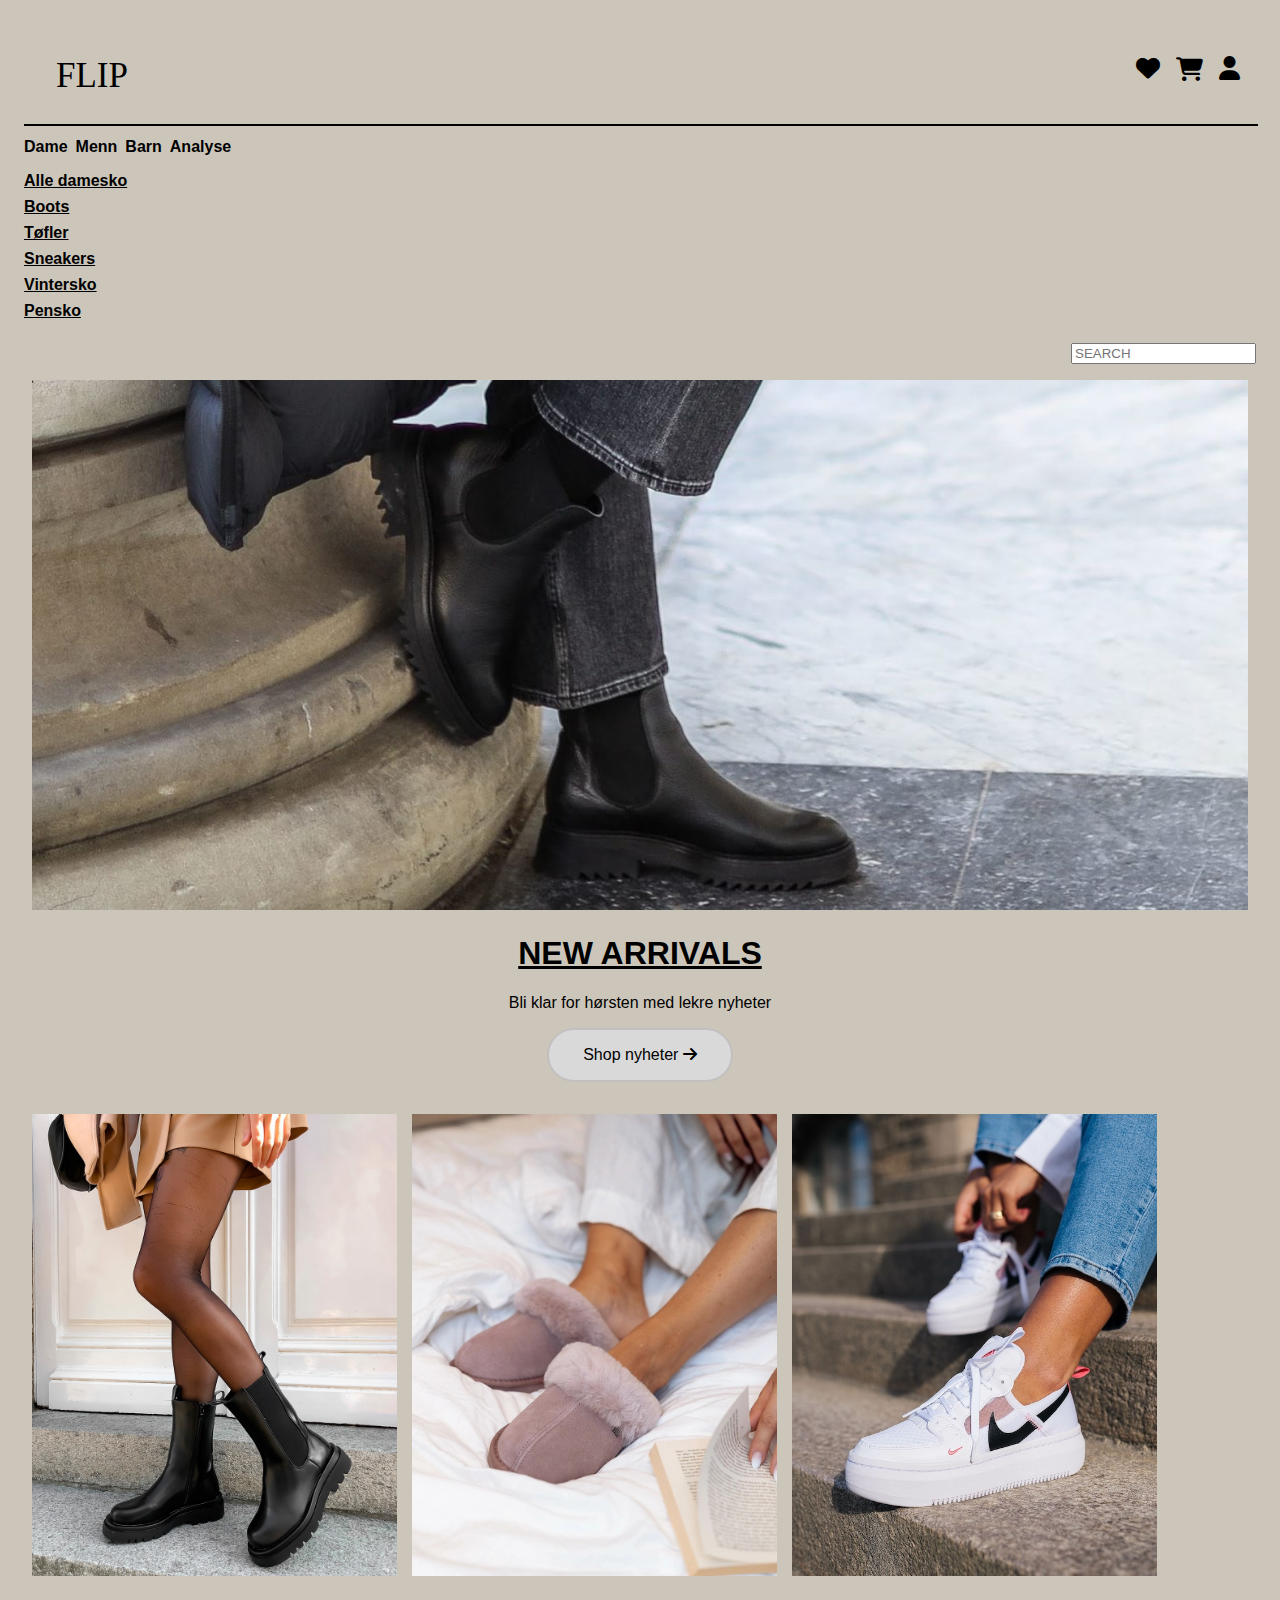
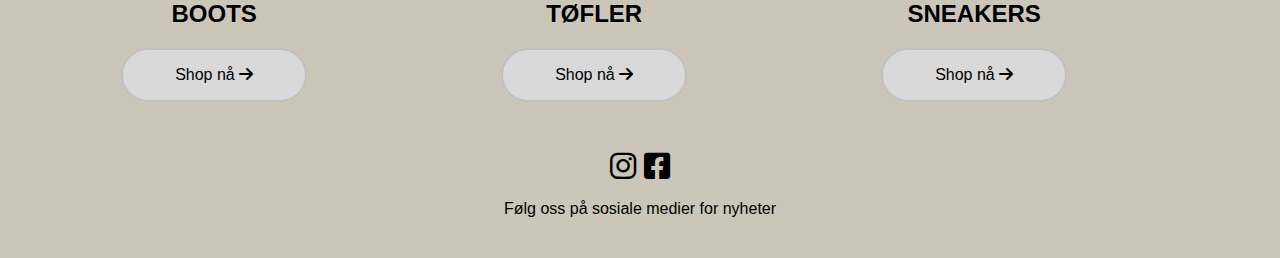
==== commit f82d2b0d: "lagd analyse side" ====
--- a/index.html
+++ b/index.html
@@ -28,6 +28,7 @@
                     <li><a href="produkt.html">Dame</a></li>
                     <li><a href="#">Menn</a></li>
                     <li><a href="#">Barn</a></li>
+                    <li><a href="analyse.html">Analyse</a></li>
                  </ul>
                  <!--Liste som kommer opp istedenfor hamburgermenyen når du bruker desktopversjonen-->
                  <ul class="navbar-desktop">
--- a/css/style.css
+++ b/css/style.css
@@ -82,6 +82,10 @@
     padding: 0;
 }
 
+header ul.navbar-desktop{
+    display: none;
+}
+
 /*Styling for hamburgermenyen ikonet*/
 #ham{
     margin: 1rem 4rem 0 0;
@@ -90,6 +94,13 @@
 /*Styling for handlekurv ikonet*/
 #shopping-cart{
     color: #000;
+}
+
+/*Styling for favoritt ikonet øverst i høyre hjørnet på skoene på produkt siden*/
+article.favoritt{
+    text-align: right;
+    background-color: #f7f4f4;
+    font-size: 150%;
 }
 
 /*Styling for logoen*/
@@ -124,28 +135,17 @@
     float: right;
 }
 
-
-
-.responsive{
-    display: flex;
-    flex-direction: column;
-    position: absolute;
-    background-color: #000;
-    margin: 0;
-    padding: 0;
-    top: 40px;
-    width: 100%;
-    list-style: none;
-    gap: 1rem;
-}
-
-
-.responsive a{
-    color: #fff;
-    display: inline-block;
-    padding: 1rem;
-    text-decoration: none;
-}
+/*Styling og plassering av søppelkasse ikonet på handlekurv siden*/
+#trash{
+    float: right;
+    font-size: 150%;
+}
+
+#trash2{
+    float: right;
+    font-size: 150%;
+}
+
 
 /*Styling for de beige knappene på hovedsiden*/
 .beige-btn{
@@ -185,55 +185,55 @@
     border: 2px solid #868686;
     border-radius: 5px;
     font-weight: 300;
-}
-
-
+    width: 30%;
+}
+
+/*Styling for index.html (forsiden)*/
 main{
     grid-area: main;
 }
 
-
 main section img{
     width: 100%;
 }
 
 
+/*Venstre bilde nederst for "boots" på forsiden*/
 main section.left{
     float:left;
     padding: 0 15px 0 0;
     width: 185px;
 }
 
-
 main section.left img{
     width:185px;
 }
 
 
+/*Bilde i midten nederst for "tøfler" på forsiden*/
 main section.middle{
     float:left;
     padding: 0 15px 0 0;
     width: 185px;
 }
 
-
 main section.middle img{
     width:185px;
 }
 
 
+/*Høyre bilde nederst for "sneakers" på forsiden*/
 main section.right{
     float:left;
     padding: 0;
     width: 185px;
 }
 
-
 main section.right img{
     width:185px;
 }
 
-
+/*Seksjon for teksten på forsiden*/
 section.text-main-campaign{
     text-align: center;
 }
@@ -253,18 +253,22 @@
     text-align: center;
 }
 
+
+/*css for knappene for å velge om man vil se på to og to sko ved siden av hverandre eller en sko om gangen på produkt siden*/
 .view-mode{
     height: 50px;
     margin-bottom: -1rem;
 }
 
 
+/*Footer*/
 footer{
     grid-area: footer;
     text-align: center;
 }
 
 
+/*Ikonene for sosiale medier i bunnen av sidene*/
 ul#social-icons{
     padding: 0;
     margin: 0;
@@ -272,6 +276,7 @@
 }
 
 
+/*Styling for produktene på produkt siden*/
 .default-flex{
     display: flex;
     flex-wrap: wrap;
@@ -295,6 +300,7 @@
 }
 
 
+/*Styling for handlekurv siden*/
 .handlekurv-flex{
     display: flex;
     flex-wrap: wrap;
@@ -309,31 +315,19 @@
 
 
 .handlekurv-flex article img{
-    width: 30%;
+    width: 45%;
     float: left;
     margin: 0 1rem 0 0;
 }
 
 
 article.text-handlekurv{
-    width: 30%;
+    width: 50%;
     float: left;
 }
 
 
-.badge:after{
-    content:attr(value);
-    font-size:12px;
-    background: #fff;
-    border-radius:50%;
-    padding:3px;
-    position:relative;
-    left:-8px;
-    top:-10px;
-    opacity:0.9;
-}
-
-
+/*De grå boksene rundt produktene på produkt siden*/
 article.products{
     background-color: #D9D9D9;
     padding: 0.5rem;
@@ -341,6 +335,7 @@
 }
 
 
+/*De grå buksene rundt produktene på handlekurv siden*/
 article.products-handlekurv{
     background-color: #D9D9D9;
     padding: 0.5rem;
@@ -354,29 +349,40 @@
     background-color: #D9D9D9;
 }
 
+
+/*Rem på utsiden av teksten i betalingsboksen*/
 section.text-faktura{
     padding: 1rem;
 }
 
-/*se på dette etterpå*/
+
+/*Teksten i "til kassen" knappen er midt i knappen på handlekurv siden*/
 a.dark-beige-btn{
     text-align: center;
 }
 
+
+/*Plassering for prisen i betalingsboksen.*/
 .table-faktura{
     width: 100%;
-    
-}
-
+}
+
+
+/*Streken i betalingsboksen*/
 hr.strek2{
     border: 1px solid #868686;
     width: 100%;
 } 
 
+
+/*Slik at knappene nederst i betalingsboksen er sentrert*/
 .betalingsmaater-center{
     text-align: center;
-}
-
+    padding: 1rem;
+}
+
+
+/*Størrelsen på bildene for betalingsmåtene i betalingsboksen*/
 .betalingsmaater img{
     width: 50px;
 }
@@ -396,45 +402,94 @@
         margin: 0;
     }
 
+
+    /*Slik at hamburgermenyen og forstørrelsesglasset blir borte over 600px på desktopversjonen*/
     #ham, .fa-magnifying-glass{
         display: none;
     }
 
 
+    /*Slik at produktene legger seg bortover på en rad på desktopversjonen*/
+    .default-flex{
+        display: flex;
+        flex-wrap: wrap;
+        justify-content: space-between;
+    }
+    
+    
+    .default-flex h2{
+        flex-basis: 100%;
+    }
+    
+    
+    .default-flex article{
+        flex-basis: 20%;
+        min-width: 300px;
+    }
+    
+    
+    .default-flex article img{
+        width: 100%;
+    }
+
+
+    /*Slik at det kommer opp en liste med forskjellig type sko når hamburgermenyen blir borte*/
     header ul.navbar-desktop{
         display: flex;
         gap: 0.5rem;
         list-style: none;
         font-size: 1rem;
         padding: -1rem;
-    }
-    
+        flex-direction: column;
+    }
+    
+
     header ul.navbar-desktop a{
         color: #000;
         
     }
     
+
     ul.navbar-desktop{
         padding: 0;
     }
 
-    .flex-section{
-        display: flex;
-        flex-direction: row;
-        justify-content: space-between;
-    }
-
-    .flex-section img{
-        width: 50%;
-    }
-
-    .flex-section section{
-        padding: 1rem;
-        width: 40%;
-        align-self: center;
-    }
-
-    .right img{
-        order:1;
-    }
+
+    /*Styling for boots bilde på desktob versjon */
+    main section.left{
+        float:left;
+        padding: 0 15px 0 0;
+        width: 30%;
+    }
+
+
+    main section.left img{
+        width: 100%;
+    }
+
+
+    /*Styling for tøfler bilde på desktop versjon*/
+    main section.middle{
+        float:left;
+        padding: 0 15px 0 0;
+        width: 30%;
+    }
+
+
+    main section.middle img{
+        width:100%;
+    }
+
+    /*Styling for sneakers bilde på desktop versjon*/
+    main section.right{
+        float:left;
+        padding: 0;
+        width: 30%;
+    }
+
+
+    main section.right img{
+        width:100%;
+    }
+    
 }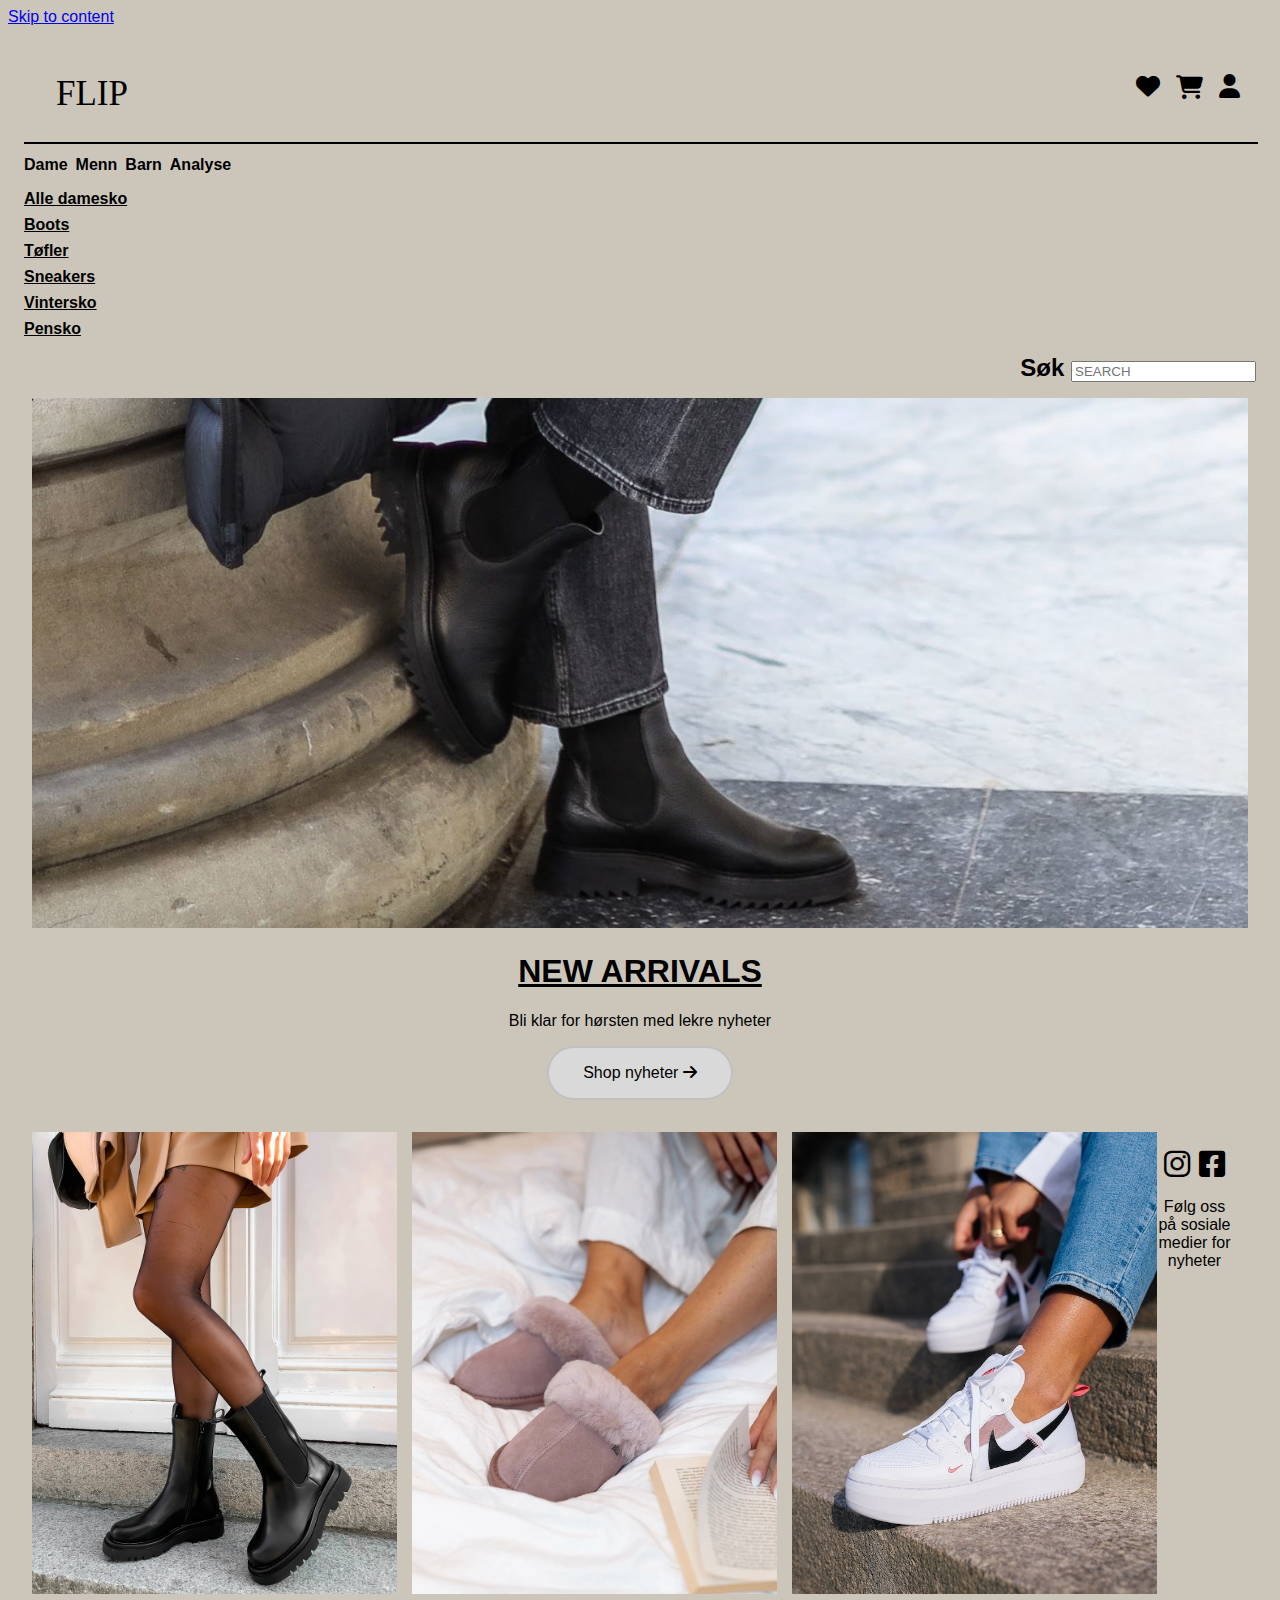
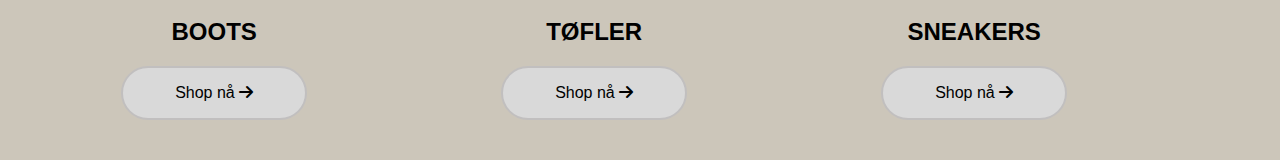
==== commit c0dbf0bf: "analyse" ====
--- a/index.html
+++ b/index.html
@@ -12,6 +12,7 @@
         <title>Forside FLIP</title>
     </head>
     <body>
+        <a href="#main-content" class="skip-to-content">Skip to content</a>
         <div id="grid-container">
         <header>
             <nav>
@@ -19,7 +20,7 @@
                 <a href="index.html" id="logo">FLIP</a>
                  <div>
                     <i id="heart" class="fa-regular fa-heart"></i>
-                    <a href="handlekurv.html"><i  id="shopping-cart" class="fa-solid fa-cart-shopping"></i></a>
+                    <a href="handlekurv.html" title="handlekurv"><i  id="shopping-cart" class="fa-solid fa-cart-shopping"></i></a>
                     <i id="user" class="fa-regular fa-user"></i>
                  </div>
             </nav>
@@ -42,11 +43,14 @@
             <!--Seksjon 1 for søkefelt-->
             <section class="search">
                 <form method="post" action="#">
-                    <input type="text" name="search" placeholder="SEARCH" id="search">
+                    <label for="search-input">Søk</label>
+                    <input type="text" name="search" placeholder="SEARCH" id="search-input">
                     <i id="magnifying-glass" class="fa-solid fa-magnifying-glass"></i>
                 </form>
             </section>
         </header>
+        <main class="front-page" id="main-content">
+
         <main class="front-page">
             <!--Seksjon 2 new arrivals-->
             <section class="main-campaign">
--- a/css/style.css
+++ b/css/style.css
@@ -387,6 +387,10 @@
     width: 50px;
 }
 
+
+.tabell{
+    border: 1px solid black;
+}
 
 
 
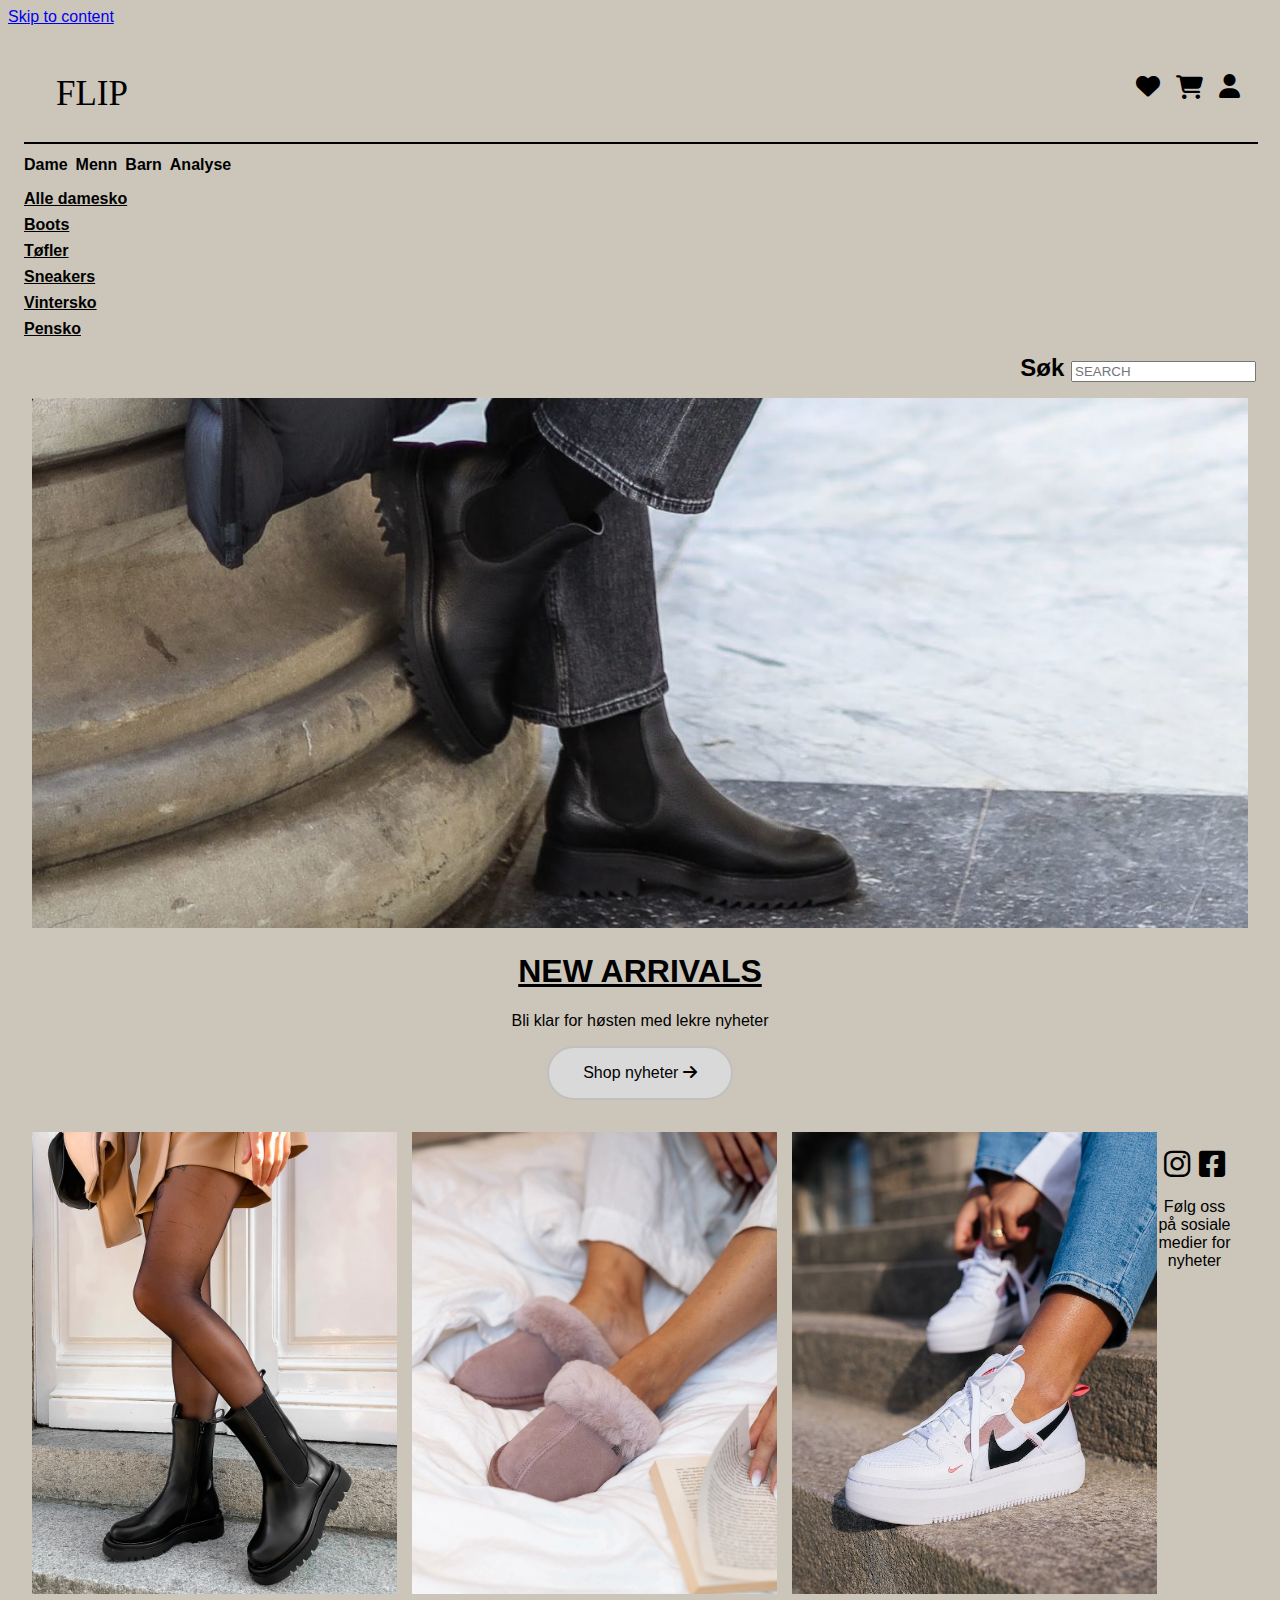
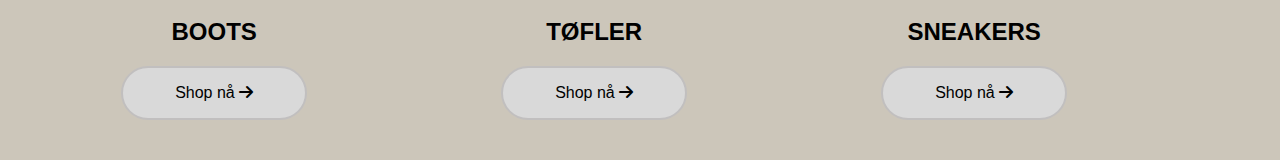
==== commit 29d93127: "snart ferdig" ====
--- a/index.html
+++ b/index.html
@@ -4,6 +4,16 @@
         <!--Brukt kode som Ann-Charlott Beatrice Karlsen har vist i forelesninger-->
         <meta name="viewport" content="width=device-width, initial-scale=1.0">
         <meta charset="UTF-8">
+        <meta name="author" content="Mina Molvik Engen">
+        <!--Meta-tags-->
+        <meta property="og:url" content="https://itstud.hiof.no/~miname/oblig_3/" />
+        <meta property="og:type" content="website" />
+        <meta property="og:title" content="FLIP" />
+        <meta property="og:description" content="Website for women shoes." />
+        <meta property="og:image" content="https://img01.ztat.net/article/spp-media-p1/f4440c19585041859ab2114f0cd8ec2f/46b9a234226f4766b677b921baa352a3.jpg?imwidth=1800&filter=packshot" />
+        <meta name="description" content="FLIP - nettbutikk for sneakers, boots og sko til herrer, damer og barn. Vi har gode priser til gode betingelser. Leverer hurtig til hele landet">
+        <meta name="keywords" content="Sneakers, Tøfler, Boots, Nike, Adidas, Veja, Puma">
+
         <link rel="stylesheet" href="https://necolas.github.io/normalize.css/8.0.1/normalize.css" type="text/css">
         <link href="css/font/css/fontawesome.css" rel="stylesheet">
         <link href="css/font/css/brands.css" rel="stylesheet">
@@ -25,7 +35,7 @@
                  </div>
             </nav>
                  <hr class="strek">
-                 <ul class="navbar">
+                 <ul class="navbar" role="navigation"> <!--ARIA-attributter-->
                     <li><a href="produkt.html">Dame</a></li>
                     <li><a href="#">Menn</a></li>
                     <li><a href="#">Barn</a></li>
@@ -51,14 +61,14 @@
         </header>
         <main class="front-page" id="main-content">
 
-        <main class="front-page">
+        <main class="front-page" role="main"> <!--ARIA-attributter-->
             <!--Seksjon 2 new arrivals-->
             <section class="main-campaign">
                 <!--https://www.thedaydreamer.net/wp-content/uploads/2020/10/C-shoes-close-up-1440x627.jpg-->
                 <img src="img/forside-stort.jpg" alt="bilde av dame med svarte boots">
                 <section class="text-main-campaign">
                     <h1>NEW ARRIVALS</h1>
-                    <p>Bli klar for hørsten med lekre nyheter</p>
+                    <p>Bli klar for høsten med lekre nyheter</p>
                     <a href="#" class="beige-btn">Shop nyheter <i class="fa-solid fa-arrow-right"></i></a>
                 </section>
             </section>
@@ -90,7 +100,7 @@
                 </section>
             </section>
         </main>
-        <footer>
+        <footer role="contentinfo"> <!--ARIA-attributter-->
             <ul id="social-icons">
                 <li id="instagram" class="fa-brands fa-instagram"></li>
                 <li id="facebook" class="fa-brands fa-square-facebook"></li>
--- a/css/style.css
+++ b/css/style.css
@@ -388,8 +388,9 @@
 }
 
 
+/*Design for tabell på analyse siden*/
 .tabell{
-    border: 1px solid black;
+    border: 2px solid black;
 }
 
 
